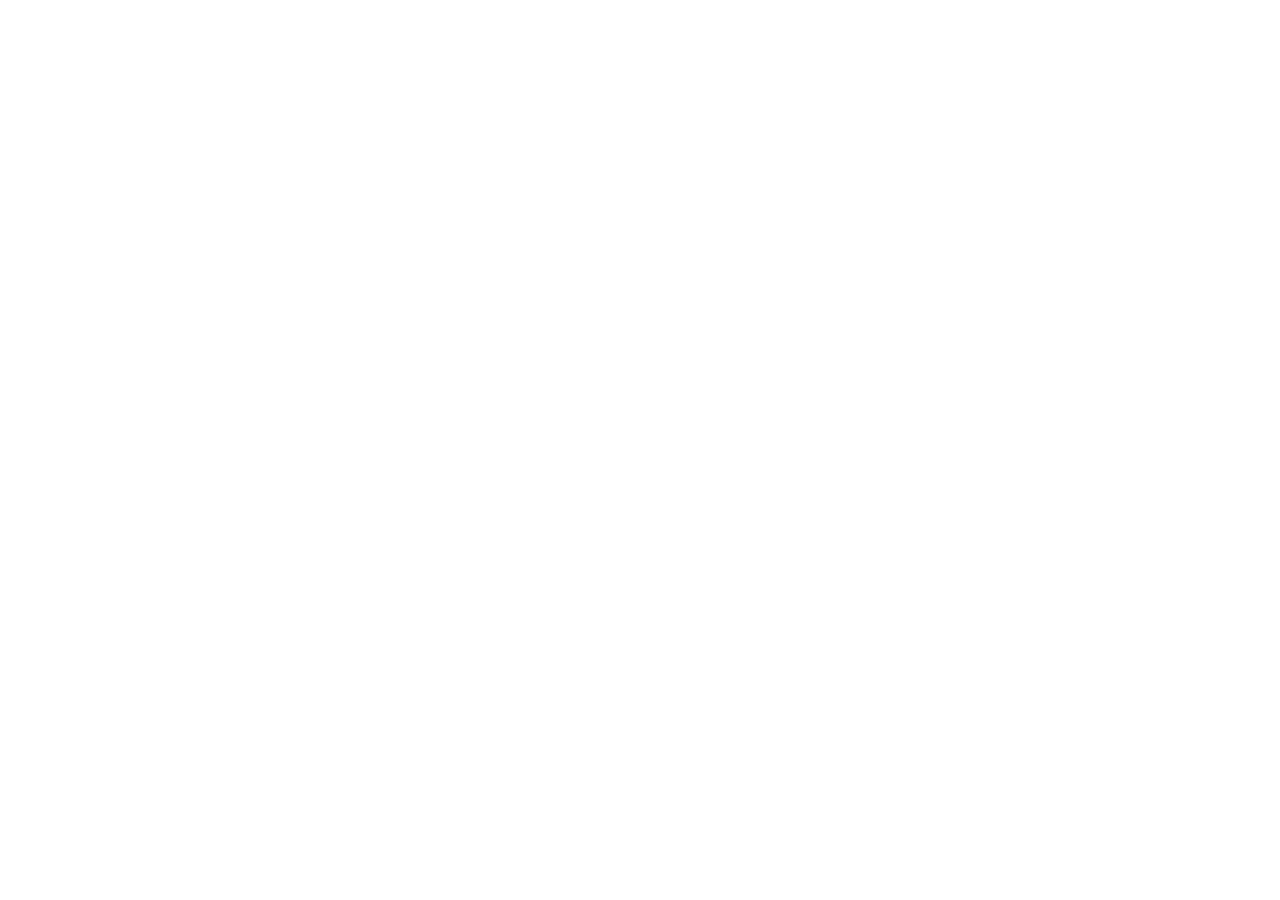
==== index.html @ 9bde2d35 "Create index.html" ====
<!DOCTYPE html>
<html lang="en">
<head>
    <meta charset="UTF-8">
    <meta name="viewport" content="width=device-width, initial-scale=1.0">
    <link rel="shortcut icon" href="favicon.ico" type="image/x-icon">
    <title>Projeto Social</title>
</head>
<body>
    
</body>
</html>
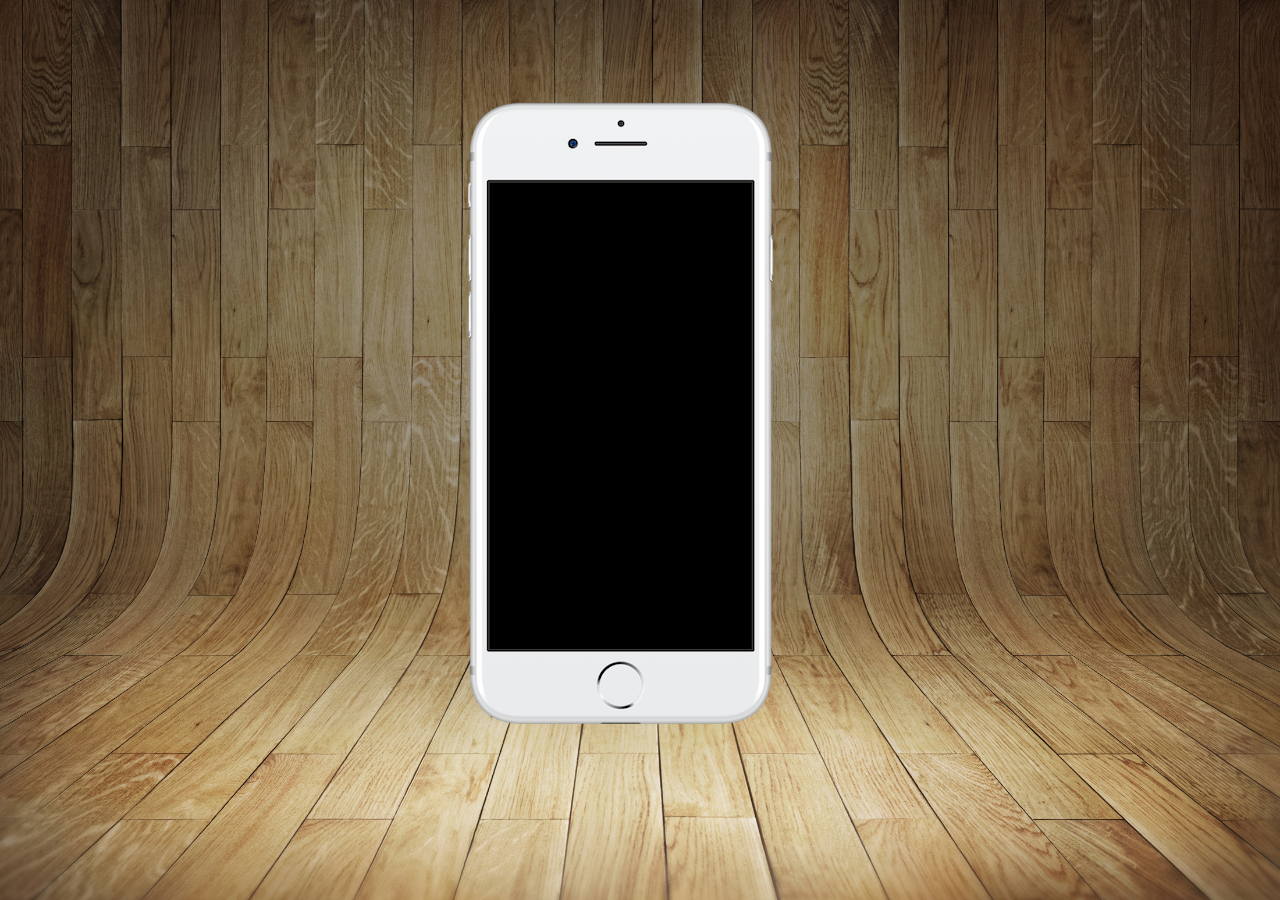
==== commit 7b9a76d4: "atualizei" ====
--- a/index.html
+++ b/index.html
@@ -3,10 +3,18 @@
 <head>
     <meta charset="UTF-8">
     <meta name="viewport" content="width=device-width, initial-scale=1.0">
-    <link rel="shortcut icon" href="favicon.ico" type="image/x-icon">
+    <link rel="shortcut icon" href="pacote-d013/favicon.ico" type="image/x-icon">
     <title>Projeto Social</title>
+    <link rel="stylesheet" href="estilo/style.css">
 </head>
 <body>
-    
+    <main>
+        <section id="phone">
+
+        </section>
+        <section id="redes">
+
+        </section>
+    </main>
 </body>
 </html>
--- a/estilo/style.css
+++ b/estilo/style.css
@@ -0,0 +1,36 @@
+@charset "UTF-8";
+
+*{
+    margin: 0px;
+    padding: 0px;
+    font-family: Arial, Helvetica, sans-serif;
+}
+
+html, body{
+    height: 100vh;
+    width: 100vw;
+    background-color: black;
+}
+
+body{
+    background: url('../pacote-d013/imagens/fundo-madeira.jpg') no-repeat top center;
+    background-size: cover;
+    background-attachment: fixed;
+}
+
+main{
+    height: 100vh;
+    position: relative;
+}
+
+section#phone{
+    height: 700px;
+    width: 350px;
+    background: url('../pacote-d013/imagens/frame-iphone.png') no-repeat;
+    
+
+    position: absolute;
+    transform: translate(-50%, -50%);
+    top: 50%;
+    left: 50%;
+}
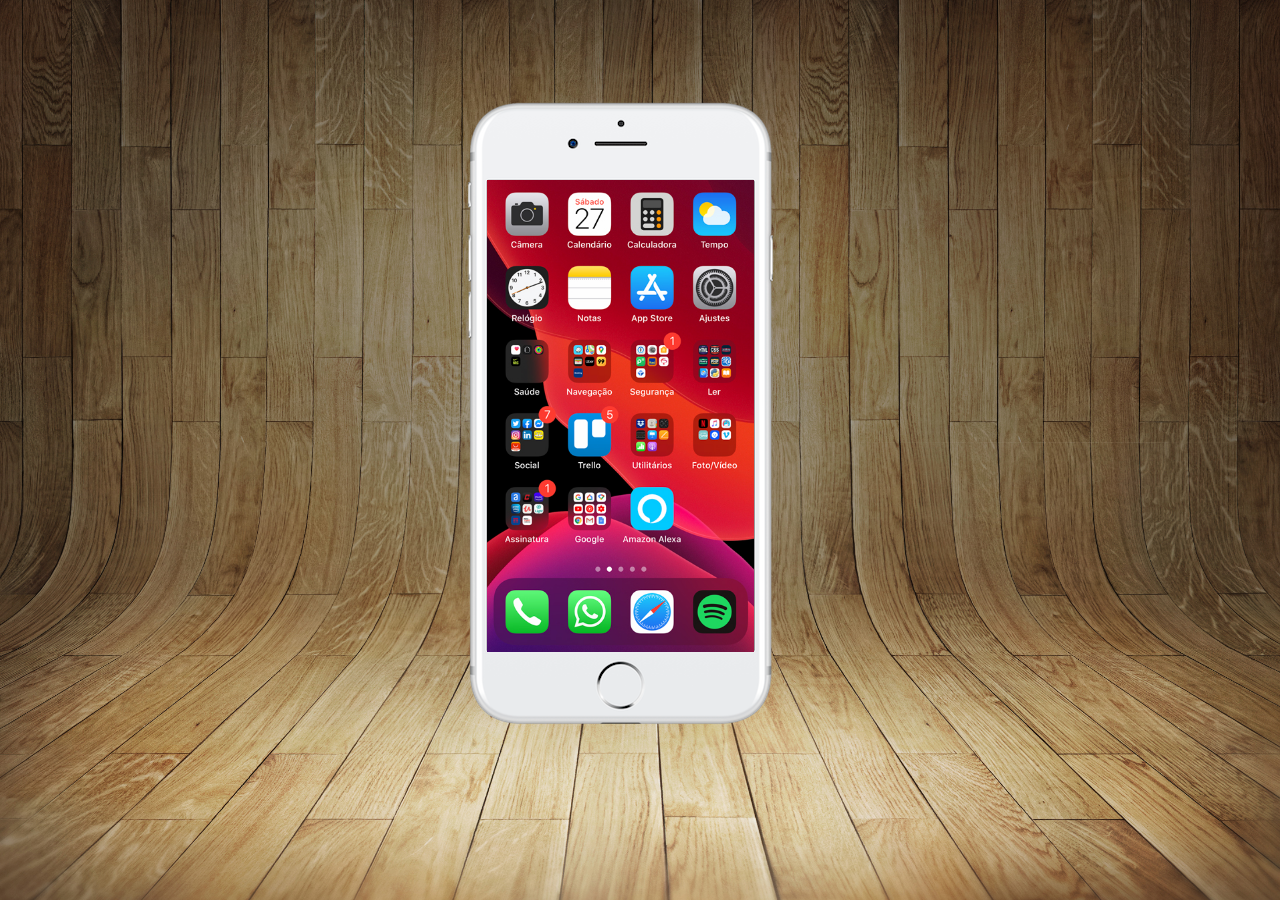
==== commit 7012faa2: "coloquei iframe home" ====
--- a/index.html
+++ b/index.html
@@ -10,7 +10,7 @@
 <body>
     <main>
         <section id="phone">
-
+            <iframe id="tela" src="home.html" name="tela" frameborder="0"></iframe>
         </section>
         <section id="redes">
 
--- a/estilo/style.css
+++ b/estilo/style.css
@@ -33,4 +33,13 @@
     transform: translate(-50%, -50%);
     top: 50%;
     left: 50%;
+}
+
+iframe#tela{
+    position: relative;
+    top: 80px;
+    left: 22px;
+    width: 267px;
+    height: 472px;
+
 }
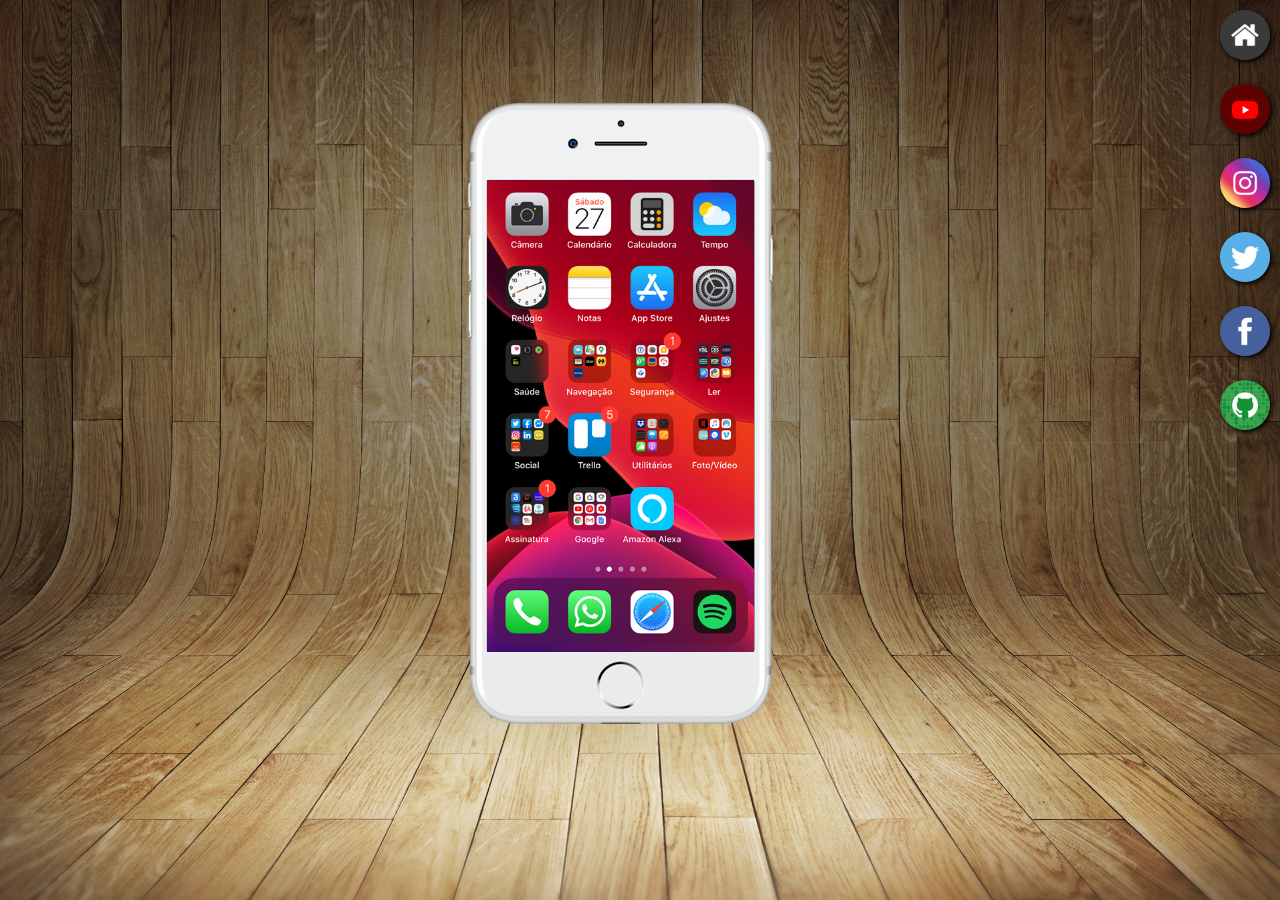
==== commit 153ef0d8: "botoes na lateral" ====
--- a/index.html
+++ b/index.html
@@ -10,9 +10,17 @@
 <body>
     <main>
         <section id="phone">
-            <iframe id="tela" src="home.html" name="tela" frameborder="0"></iframe>
+            <iframe id="tela" src="home.html" name="tela" frameborder="0">
+                Seu navegador não é compatível
+            </iframe>
         </section>
         <section id="redes">
+            <a href="#" target="tela"><img src="pacote-d013/imagens/logo-home.jpg" alt="logo-home"></a> <br>
+            <a href="#" target="tela"><img src="pacote-d013/imagens/logo-youtube.jpg" alt="logo-youtube"></a> <br>
+            <a href="#" target="tela"><img src="pacote-d013/imagens/logo-instagram.jpg" alt="logo-instagram"></a> <br>
+            <a href="#" target="tela"><img src="pacote-d013/imagens/logo-twitter.jpg" alt="logo-twitter"></a> <br>
+            <a href="#" target="tela"><img src="pacote-d013/imagens/logo-facebook.jpg" alt="logo-facebook"></a> <br>
+            <a href="#" target="tela"><img src="pacote-d013/imagens/logo-github.jpg" alt="logo-github"></a>
 
         </section>
     </main>
--- a/estilo/style.css
+++ b/estilo/style.css
@@ -41,5 +41,24 @@
     left: 22px;
     width: 267px;
     height: 472px;
+}
 
+section#redes{
+    text-align: right;
+}
+
+section#redes img{
+    margin: 10px;
+    width: 50px;
+    height: 50px;
+    border-radius: 50%;
+    box-shadow: 2px 2px 5px black;
+    box-sizing: border-box;
+}
+
+section#redes img:hover{
+    border: 2px solid rgba(255, 255, 255, 0.459);
+    transform: translate(-2px, -2px);
+    box-shadow: 5px 5px 10px rgba(0, 0, 0, 0.651);
+    transition: transform 0.2s, border 1s;
 }
